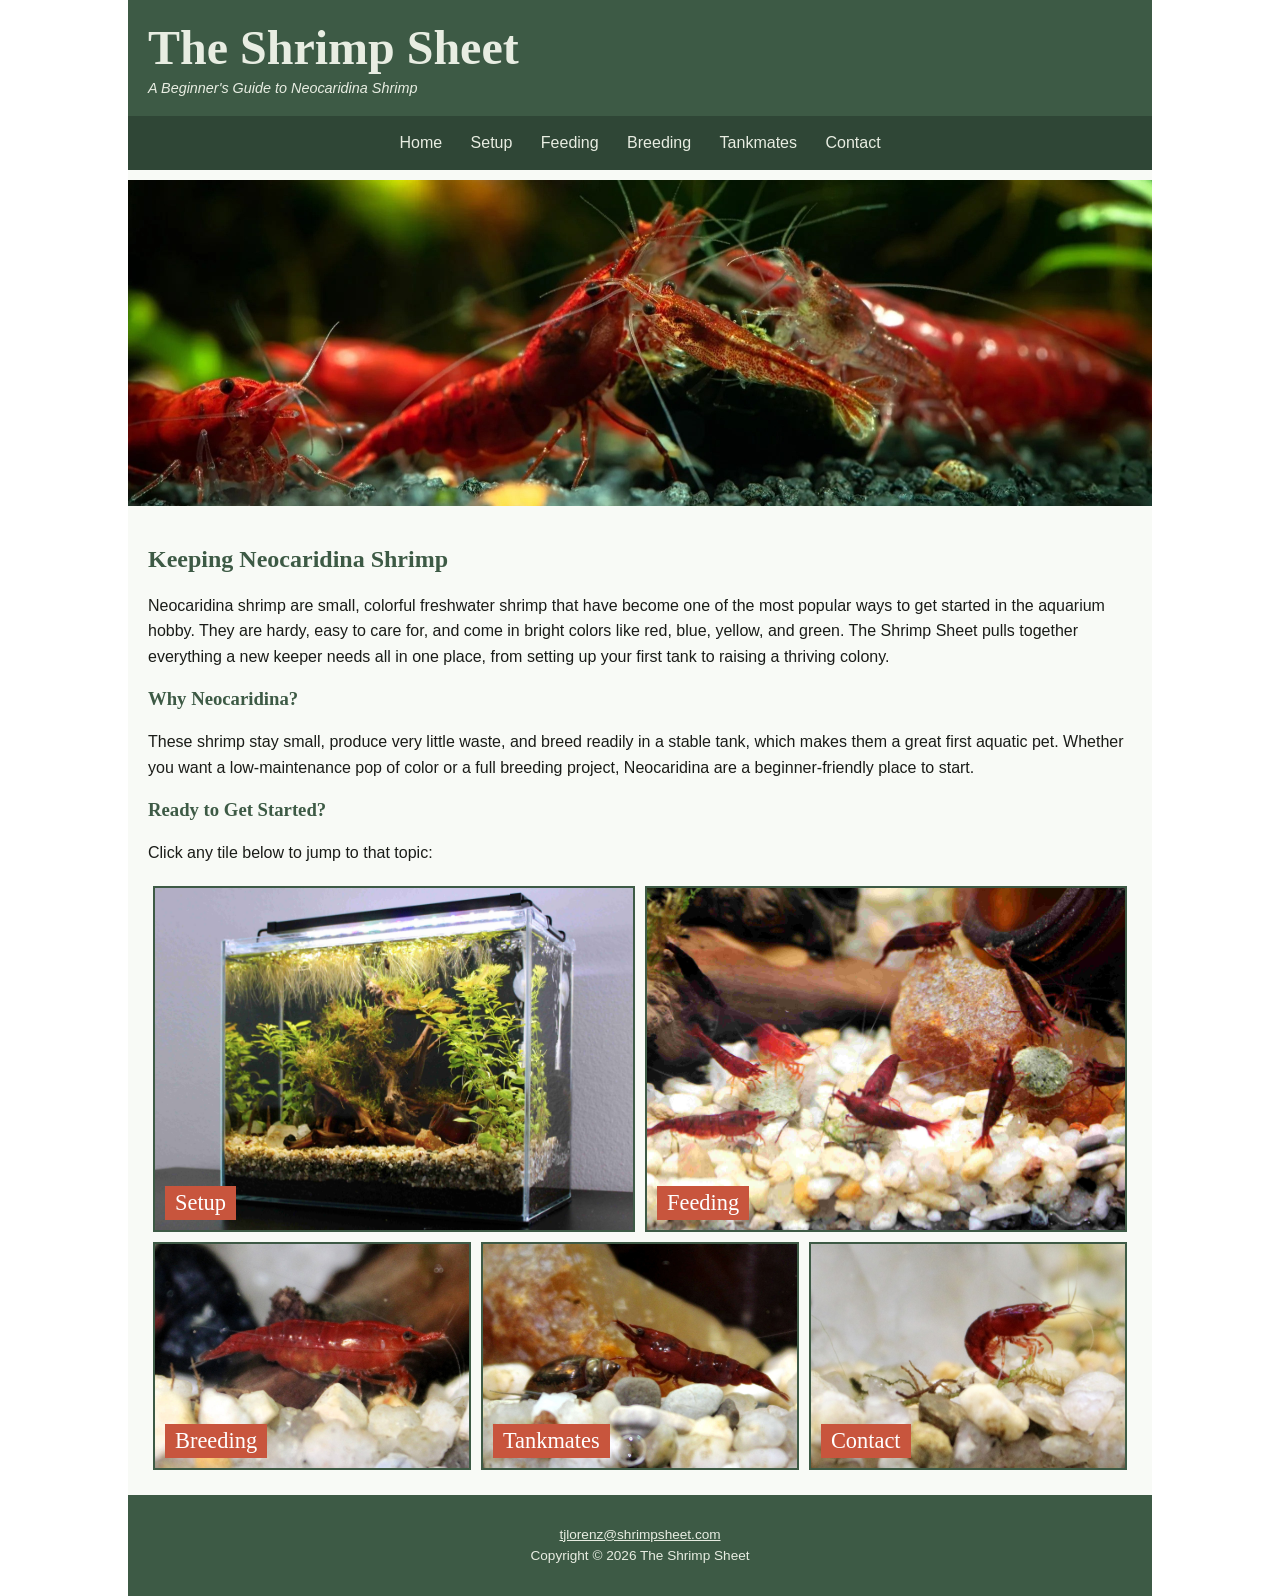
==== index.html @ c80ee156 "Add shrimp sheet site compressed image files" ====
<!DOCTYPE html>
<html lang="en">
<head>
    <meta charset="utf-8">
    <meta name="viewport" content="width=device-width, initial-scale=1.0">
    <title>The Shrimp Sheet :: Home</title>
    <meta name="description" content="A beginner's guide to keeping Neocaridina freshwater shrimp.">
    <link rel="stylesheet" href="shrimpsheet.css">
</head>
<body>
    <div id="wrapper">

        <header>
            <h1>The Shrimp Sheet</h1>
            <p class="tagline">A Beginner's Guide to Neocaridina Shrimp</p>
        </header>

        <nav>
            <a href="index.html">Home</a>
            <a href="setup.html">Setup</a>
            <a href="feeding.html">Feeding</a>
            <a href="breeding.html">Breeding</a>
            <a href="tankmates.html">Tankmates</a>
            <a href="contact.html">Contact</a>
        </nav>
        <img src="hero.jpg" alt="Adult & Juvenile Neocaridina shrimp" id="hero">

        <main>
            <h2>Keeping Neocaridina Shrimp</h2>
            <p>
                Neocaridina shrimp are small, colorful freshwater shrimp that have
                become one of the most popular ways to get started in the aquarium
                hobby. They are hardy, easy to care for, and come in bright colors
                like red, blue, yellow, and green. The Shrimp Sheet pulls together
                everything a new keeper needs all in one place, from setting up your 
                first tank to raising a thriving colony.
            </p>

            <h3>Why Neocaridina?</h3>
            <p>
                These shrimp stay small, produce very little waste, and breed readily
                in a stable tank, which makes them a great first aquatic pet. Whether
                you want a low-maintenance pop of color or a full breeding project,
                Neocaridina are a beginner-friendly place to start.
            </p>

            <h3>Ready to Get Started?</h3>
            <p>Click any tile below to jump to that topic:</p>
            <div id="tiles">

                <a href="setup.html" class="tile tile-top">
                    <span class="tile-img">
                        <img src="tile-setup.jpg" alt="Aquarium setup with substrate and filter">
                        <span class="tile-label">Setup</span>
                    </span>
                </a>

                <a href="feeding.html" class="tile tile-top">
                    <span class="tile-img">
                        <img src="tile-feeding.jpg" alt="Shrimp feeding on a piece of vegetable">
                        <span class="tile-label">Feeding</span>
                    </span>
                </a>

                <a href="breeding.html" class="tile tile-bottom">
                    <span class="tile-img">
                        <img src="tile-breeding.jpg" alt="A female shrimp carrying eggs">
                        <span class="tile-label">Breeding</span>
                    </span>
                </a>

                <a href="tankmates.html" class="tile tile-bottom">
                    <span class="tile-img">
                        <img src="tile-tankmates.jpg" alt="A snail beside shrimp in a planted tank">
                        <span class="tile-label">Tankmates</span>
                    </span>
                </a>

                <a href="contact.html" class="tile tile-bottom">
                    <span class="tile-img">
                        <img src="tile-contact.jpg" alt="Close-up of a colorful Neocaridina shrimp">
                        <span class="tile-label">Contact</span>
                    </span>
                </a>
            </div>
        </main>
        <footer>
            <p>
                <a href="tjlorenz@shrimpsheet.com">tjlorenz@shrimpsheet.com</a><br>
                Copyright &copy; 2026 The Shrimp Sheet
            </p>
        </footer>

    </div>
</body>
</html>
---- shrimpsheet.css ----
* {
    box-sizing: border-box;
}

body {
    margin: 0;
    padding: 0;
    background-color: #ffffff;
    color: #1a1c18;
    font-family: Verdana, Arial, sans-serif;
}

#wrapper {
    background-color: #f8faf6;
}

h1,
h2,
h3 {
    font-family: Georgia, "Times New Roman", serif;
}

h2,
h3 {
    color: #3d5a45;
}

header {
    background-color: #3d5a45;
    color: #e8ede2;
    padding: 20px;
}

h1 {
    margin: 0;
    font-size: 2em;
}

.tagline {
    margin: 5px 0 0 0;
    font-style: italic;
    font-size: 0.9em;
}

nav {
    background-color: #2f4636;
    padding: 12px 20px;
    text-align: center;
}

nav a {
    display: inline-block;
    color: #e8ede2;
    text-decoration: none;
    padding: 6px 12px;
}

nav a:link {
    color: #e8ede2;
}

nav a:visited {
    color: #e8ede2;
}

nav a:hover {
    color: #ffffff;
    background-color: #c8553d;
}

main {
    padding: 20px;
    display: block;
}

main p {
    line-height: 1.6;
}

#hero {
    width: 100%;
    height: auto;
    display: block;
    margin-top: 10px;
}

main a {
    color: #c8553d;
}

main a:hover {
    color: #a8412d;
}

#tiles {
    display: flex;
    flex-wrap: wrap;
}

.tile {
    display: block;
    width: 100%;
    padding: 5px;
    text-decoration: none;
}

.tile-img {
    position: relative;
    line-height: 0;
}

.tile img {
    width: 100%;
    height: auto;
    display: block;
    border: 2px solid #3d5a45;
}

.tile-label {
    position: absolute;
    bottom: 12px;
    left: 12px;
    background-color: #c8553d;
    color: #ffffff;
    padding: 4px 10px;
    font-family: Georgia, "Times New Roman", serif;
    font-size: 1.4em;
    line-height: normal;
}

footer {
    background-color: #3d5a45;
    color: #e8ede2;
    text-align: center;
    padding: 15px;
    font-size: 0.85em;
    line-height: 1.6;
}

footer a {
    color: #e8ede2;
}

@media (min-width: 600px) {

    .tile {
        width: 50%;
    }

}

@media (min-width: 1024px) {

    #wrapper {
        width: 80%;
        max-width: 1100px;
        margin: 0 auto;
    }

    h1 {
        font-size: 3em;
    }

    .tile-top {
        width: 50%;
    }

    .tile-bottom {
        width: 33.33%;
    }

}
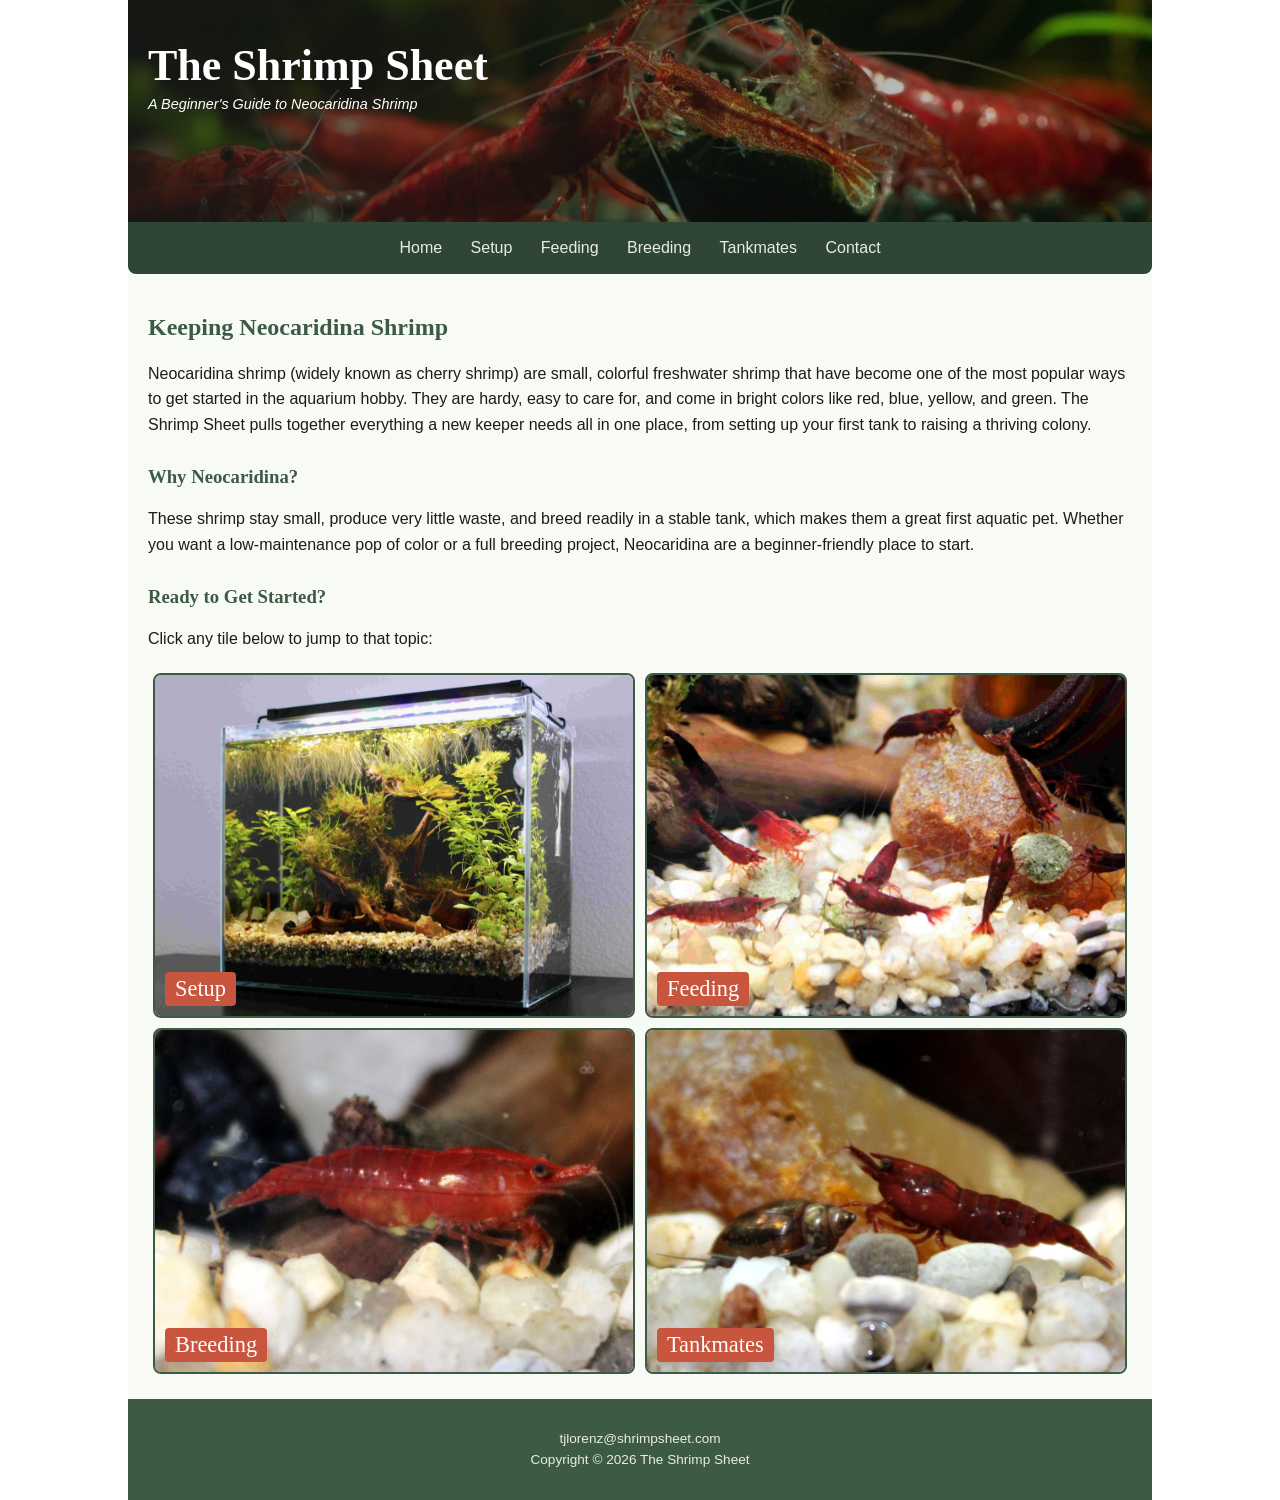
==== commit dc22fda9: "Header/hero updates, added Setup and Feeding pages, added videos" ====
--- a/index.html
+++ b/index.html
@@ -1,96 +1,100 @@
-<!DOCTYPE html>
+<!doctype html>
 <html lang="en">
-<head>
-    <meta charset="utf-8">
-    <meta name="viewport" content="width=device-width, initial-scale=1.0">
+  <head>
+    <meta charset="utf-8" />
+    <meta name="viewport" content="width=device-width, initial-scale=1.0" />
     <title>The Shrimp Sheet :: Home</title>
-    <meta name="description" content="A beginner's guide to keeping Neocaridina freshwater shrimp.">
-    <link rel="stylesheet" href="shrimpsheet.css">
-</head>
-<body>
+    <meta
+      name="description"
+      content="A beginner's guide to keeping Neocaridina freshwater shrimp."
+    />
+    <link rel="stylesheet" href="shrimpsheet.css" />
+  </head>
+  <body>
     <div id="wrapper">
+      <header id="hero-header">
+        <h1>The Shrimp Sheet</h1>
+        <p class="tagline">A Beginner's Guide to Neocaridina Shrimp</p>
+      </header>
 
-        <header>
-            <h1>The Shrimp Sheet</h1>
-            <p class="tagline">A Beginner's Guide to Neocaridina Shrimp</p>
-        </header>
+      <nav>
+        <a href="index.html">Home</a>
+        <a href="setup.html">Setup</a>
+        <a href="feeding.html">Feeding</a>
+        <a href="breeding.html">Breeding</a>
+        <a href="tankmates.html">Tankmates</a>
+        <a href="contact.html">Contact</a>
+      </nav>
 
-        <nav>
-            <a href="index.html">Home</a>
-            <a href="setup.html">Setup</a>
-            <a href="feeding.html">Feeding</a>
-            <a href="breeding.html">Breeding</a>
-            <a href="tankmates.html">Tankmates</a>
-            <a href="contact.html">Contact</a>
-        </nav>
-        <img src="hero.jpg" alt="Adult & Juvenile Neocaridina shrimp" id="hero">
+      <main>
+        <h2>Keeping Neocaridina Shrimp</h2>
+        <p>
+          Neocaridina shrimp (widely known as cherry shrimp) are small, colorful
+          freshwater shrimp that have become one of the most popular ways to get
+          started in the aquarium hobby. They are hardy, easy to care for, and
+          come in bright colors like red, blue, yellow, and green. The Shrimp
+          Sheet pulls together everything a new keeper needs all in one place,
+          from setting up your first tank to raising a thriving colony.
+        </p>
 
-        <main>
-            <h2>Keeping Neocaridina Shrimp</h2>
-            <p>
-                Neocaridina shrimp are small, colorful freshwater shrimp that have
-                become one of the most popular ways to get started in the aquarium
-                hobby. They are hardy, easy to care for, and come in bright colors
-                like red, blue, yellow, and green. The Shrimp Sheet pulls together
-                everything a new keeper needs all in one place, from setting up your 
-                first tank to raising a thriving colony.
-            </p>
+        <h3>Why Neocaridina?</h3>
+        <p>
+          These shrimp stay small, produce very little waste, and breed readily
+          in a stable tank, which makes them a great first aquatic pet. Whether
+          you want a low-maintenance pop of color or a full breeding project,
+          Neocaridina are a beginner-friendly place to start.
+        </p>
 
-            <h3>Why Neocaridina?</h3>
-            <p>
-                These shrimp stay small, produce very little waste, and breed readily
-                in a stable tank, which makes them a great first aquatic pet. Whether
-                you want a low-maintenance pop of color or a full breeding project,
-                Neocaridina are a beginner-friendly place to start.
-            </p>
+        <h3>Ready to Get Started?</h3>
+        <p>Click any tile below to jump to that topic:</p>
+        <div id="tiles">
+          <a href="setup.html" class="tile">
+            <span class="tile-img">
+              <img
+                src="tile-setup.jpg"
+                alt="Aquarium setup with plants, hardscape, substrate, light and filter"
+              />
+              <span class="tile-label">Setup</span>
+            </span>
+          </a>
 
-            <h3>Ready to Get Started?</h3>
-            <p>Click any tile below to jump to that topic:</p>
-            <div id="tiles">
+          <a href="feeding.html" class="tile">
+            <span class="tile-img">
+              <img
+                src="tile-feeding.jpg"
+                alt="Shrimp feeding on algae wafers"
+              />
+              <span class="tile-label">Feeding</span>
+            </span>
+          </a>
 
-                <a href="setup.html" class="tile tile-top">
-                    <span class="tile-img">
-                        <img src="tile-setup.jpg" alt="Aquarium setup with substrate and filter">
-                        <span class="tile-label">Setup</span>
-                    </span>
-                </a>
+          <a href="breeding.html" class="tile">
+            <span class="tile-img">
+              <img
+                src="tile-breeding.jpg"
+                alt="A female shrimp carrying eggs"
+              />
+              <span class="tile-label">Breeding</span>
+            </span>
+          </a>
 
-                <a href="feeding.html" class="tile tile-top">
-                    <span class="tile-img">
-                        <img src="tile-feeding.jpg" alt="Shrimp feeding on a piece of vegetable">
-                        <span class="tile-label">Feeding</span>
-                    </span>
-                </a>
-
-                <a href="breeding.html" class="tile tile-bottom">
-                    <span class="tile-img">
-                        <img src="tile-breeding.jpg" alt="A female shrimp carrying eggs">
-                        <span class="tile-label">Breeding</span>
-                    </span>
-                </a>
-
-                <a href="tankmates.html" class="tile tile-bottom">
-                    <span class="tile-img">
-                        <img src="tile-tankmates.jpg" alt="A snail beside shrimp in a planted tank">
-                        <span class="tile-label">Tankmates</span>
-                    </span>
-                </a>
-
-                <a href="contact.html" class="tile tile-bottom">
-                    <span class="tile-img">
-                        <img src="tile-contact.jpg" alt="Close-up of a colorful Neocaridina shrimp">
-                        <span class="tile-label">Contact</span>
-                    </span>
-                </a>
-            </div>
-        </main>
-        <footer>
-            <p>
-                <a href="tjlorenz@shrimpsheet.com">tjlorenz@shrimpsheet.com</a><br>
-                Copyright &copy; 2026 The Shrimp Sheet
-            </p>
-        </footer>
-
+          <a href="tankmates.html" class="tile">
+            <span class="tile-img">
+              <img
+                src="tile-tankmates.jpg"
+                alt="A snail beside shrimp in a planted tank"
+              />
+              <span class="tile-label">Tankmates</span>
+            </span>
+          </a>
+        </div>
+      </main>
+      <footer>
+        <p>
+          tjlorenz@shrimpsheet.com<br />
+          Copyright &copy; 2026 The Shrimp Sheet
+        </p>
+      </footer>
     </div>
-</body>
+  </body>
 </html>
--- a/shrimpsheet.css
+++ b/shrimpsheet.css
@@ -1,172 +1,334 @@
 * {
-    box-sizing: border-box;
+  box-sizing: border-box;
 }
 
 body {
-    margin: 0;
-    padding: 0;
-    background-color: #ffffff;
-    color: #1a1c18;
-    font-family: Verdana, Arial, sans-serif;
+  margin: 0;
+  padding: 0;
+  background-color: #ffffff;
+  color: #1a1c18;
+  font-family: Verdana, Arial, sans-serif;
 }
 
 #wrapper {
-    background-color: #f8faf6;
+  background-color: #f8faf6;
 }
 
 h1,
 h2,
 h3 {
-    font-family: Georgia, "Times New Roman", serif;
+  font-family: Georgia, "Times New Roman", serif;
 }
 
 h2,
 h3 {
-    color: #3d5a45;
+  color: #3d5a45;
+}
+
+* + h2,
+* + h3,
+* + h4 {
+  margin-top: 1.5em;
 }
 
 header {
-    background-color: #3d5a45;
-    color: #e8ede2;
-    padding: 20px;
+  background-color: #3d5a45;
+  color: #e8ede2;
+  padding: 20px;
+}
+
+#hero-header {
+  background-image:
+    linear-gradient(to right, rgba(26, 28, 24, 0.8), rgba(26, 28, 24, 0.15)),
+    url("hero.jpg");
+  background-size: cover;
+  background-position: center;
+  color: #ffffff;
+  padding: 36px 20px 40px 20px;
 }
 
 h1 {
-    margin: 0;
-    font-size: 2em;
+  margin: 0;
+  font-size: 2em;
 }
 
 .tagline {
-    margin: 5px 0 0 0;
-    font-style: italic;
-    font-size: 0.9em;
+  margin: 5px 0 0 0;
+  font-style: italic;
+  font-size: 0.9em;
 }
 
 nav {
-    background-color: #2f4636;
-    padding: 12px 20px;
-    text-align: center;
+  background-color: #2f4636;
+  padding: 8px 20px;
+  text-align: center;
+  border-radius: 0 0 8px 8px;
 }
 
 nav a {
-    display: inline-block;
-    color: #e8ede2;
-    text-decoration: none;
-    padding: 6px 12px;
+  display: inline-block;
+  color: #e8ede2;
+  text-decoration: none;
+  padding: 6px 12px;
+  margin: 3px 0px;
+  border-radius: 4px;
+  transition:
+    background-color 0.25s ease,
+    color 0.25s ease;
 }
 
 nav a:link {
-    color: #e8ede2;
+  color: #e8ede2;
 }
 
 nav a:visited {
-    color: #e8ede2;
+  color: #e8ede2;
 }
 
 nav a:hover {
-    color: #ffffff;
-    background-color: #c8553d;
+  color: #ffffff;
+  background-color: #c8553d;
+}
+
+nav a.active {
+  color: #ffffff;
+  background-color: #c8553d;
+  border-radius: 4px;
 }
 
 main {
-    padding: 20px;
-    display: block;
+  padding: 20px;
+  display: block;
 }
 
 main p {
-    line-height: 1.6;
-}
-
-#hero {
-    width: 100%;
-    height: auto;
-    display: block;
-    margin-top: 10px;
+  line-height: 1.6;
 }
 
 main a {
-    color: #c8553d;
+  color: #c8553d;
 }
 
 main a:hover {
-    color: #a8412d;
+  color: #a8412d;
 }
 
 #tiles {
-    display: flex;
-    flex-wrap: wrap;
+  display: flex;
+  flex-wrap: wrap;
 }
 
 .tile {
-    display: block;
-    width: 100%;
-    padding: 5px;
-    text-decoration: none;
+  display: block;
+  width: 100%;
+  padding: 5px;
+  text-decoration: none;
+  transition: transform 0.25s ease;
+}
+
+.tile:hover {
+  transform: scale(1.03);
 }
 
 .tile-img {
-    position: relative;
-    line-height: 0;
+  position: relative;
+  line-height: 0;
 }
 
 .tile img {
-    width: 100%;
-    height: auto;
-    display: block;
-    border: 2px solid #3d5a45;
+  width: 100%;
+  height: auto;
+  display: block;
+  border: 2px solid #3d5a45;
+  border-radius: 8px;
 }
 
 .tile-label {
-    position: absolute;
-    bottom: 12px;
-    left: 12px;
-    background-color: #c8553d;
-    color: #ffffff;
-    padding: 4px 10px;
-    font-family: Georgia, "Times New Roman", serif;
-    font-size: 1.4em;
-    line-height: normal;
+  position: absolute;
+  bottom: 12px;
+  left: 12px;
+  background-color: #c8553d;
+  color: #ffffff;
+  border-radius: 4px;
+  padding: 4px 10px;
+  font-family: Georgia, "Times New Roman", serif;
+  font-size: 1.4em;
+  line-height: normal;
+}
+
+.content-img {
+  width: 100%;
+  height: auto;
+  display: block;
+  border: 2px solid #3d5a45;
+  border-radius: 8px;
+  margin: 15px 0;
+}
+
+.video-wrap {
+  position: relative;
+  height: 0;
+  padding-bottom: 56.25%;
+  margin: 20px 0;
+}
+
+.video-wrap iframe {
+  position: absolute;
+  top: 0;
+  left: 0;
+  width: 100%;
+  height: 100%;
+  border: 2px solid #3d5a45;
+  border-radius: 8px;
+}
+
+table {
+  border-collapse: collapse;
+  width: 100%;
+  margin: 20px 0;
+}
+
+caption {
+  font-family: Georgia, "Times New Roman", serif;
+  font-size: 1.1em;
+  color: #3d5a45;
+  text-align: left;
+  padding-bottom: 8px;
+}
+
+th,
+td {
+  border: 1px solid #3d5a45;
+  padding: 10px;
+  text-align: left;
+}
+
+th {
+  background-color: #3d5a45;
+  color: #e8ede2;
+}
+
+tr:nth-child(even) {
+  background-color: #e8ede2;
+}
+
+.full-img {
+  width: 100%;
+  height: auto;
+  display: block;
+  margin: 20px 0;
+  border-radius: 8px;
+}
+
+form {
+  display: flex;
+  flex-direction: column;
+  flex-wrap: nowrap;
+  margin-top: 10px;
+}
+
+input,
+select,
+textarea {
+  margin-bottom: 0.5em;
+  padding: 4px;
+  font-family: inherit;
+  font-size: 1em;
+  border-radius: 4px;
+}
+
+label {
+  font-weight: bold;
+  margin-bottom: 2px;
+}
+
+input[type="submit"] {
+  background-color: #c8553d;
+  color: #ffffff;
+  border: none;
+  border-radius: 6px;
+  padding: 10px;
+  font-family: Georgia, "Times New Roman", serif;
+  cursor: pointer;
+}
+
+input[type="submit"]:hover {
+  background-color: #a8412d;
+}
+
+h4 {
+  font-family: Georgia, "Times New Roman", serif;
+  color: #c8553d;
+  margin-bottom: 4px;
 }
 
 footer {
-    background-color: #3d5a45;
-    color: #e8ede2;
-    text-align: center;
-    padding: 15px;
-    font-size: 0.85em;
-    line-height: 1.6;
+  background-color: #3d5a45;
+  color: #e8ede2;
+  text-align: center;
+  padding: 15px;
+  font-size: 0.85em;
+  line-height: 1.6;
 }
 
 footer a {
-    color: #e8ede2;
+  color: #e8ede2;
 }
 
 @media (min-width: 600px) {
-
-    .tile {
-        width: 50%;
-    }
-
+  .tile {
+    width: 50%;
+  }
+
+  .content-img.float-right {
+    float: right;
+    width: 45%;
+    margin: 0 0 15px 20px;
+  }
+
+  .video-wrap.float-right {
+    float: right;
+    width: 45%;
+    padding-bottom: 25.3%;
+    margin: 0 0 15px 20px;
+  }
+
+  form {
+    display: grid;
+    grid-template-columns: 6em 1fr;
+    grid-gap: 1em;
+    max-width: 30em;
+  }
+
+  label {
+    margin-bottom: 0;
+    align-self: center;
+  }
+
+  input,
+  select,
+  textarea {
+    margin-bottom: 0;
+  }
+
+  input[type="submit"] {
+    grid-column: 2;
+    width: 12em;
+  }
 }
 
 @media (min-width: 1024px) {
-
-    #wrapper {
-        width: 80%;
-        max-width: 1100px;
-        margin: 0 auto;
-    }
-
-    h1 {
-        font-size: 3em;
-    }
-
-    .tile-top {
-        width: 50%;
-    }
-
-    .tile-bottom {
-        width: 33.33%;
-    }
-
-}+  #wrapper {
+    width: 80%;
+    max-width: 1200px;
+    margin: 0 auto;
+  }
+
+  h1 {
+    font-size: 2.75em;
+  }
+
+  #hero-header {
+    padding: 40px 20px 110px 20px;
+  }
+}
